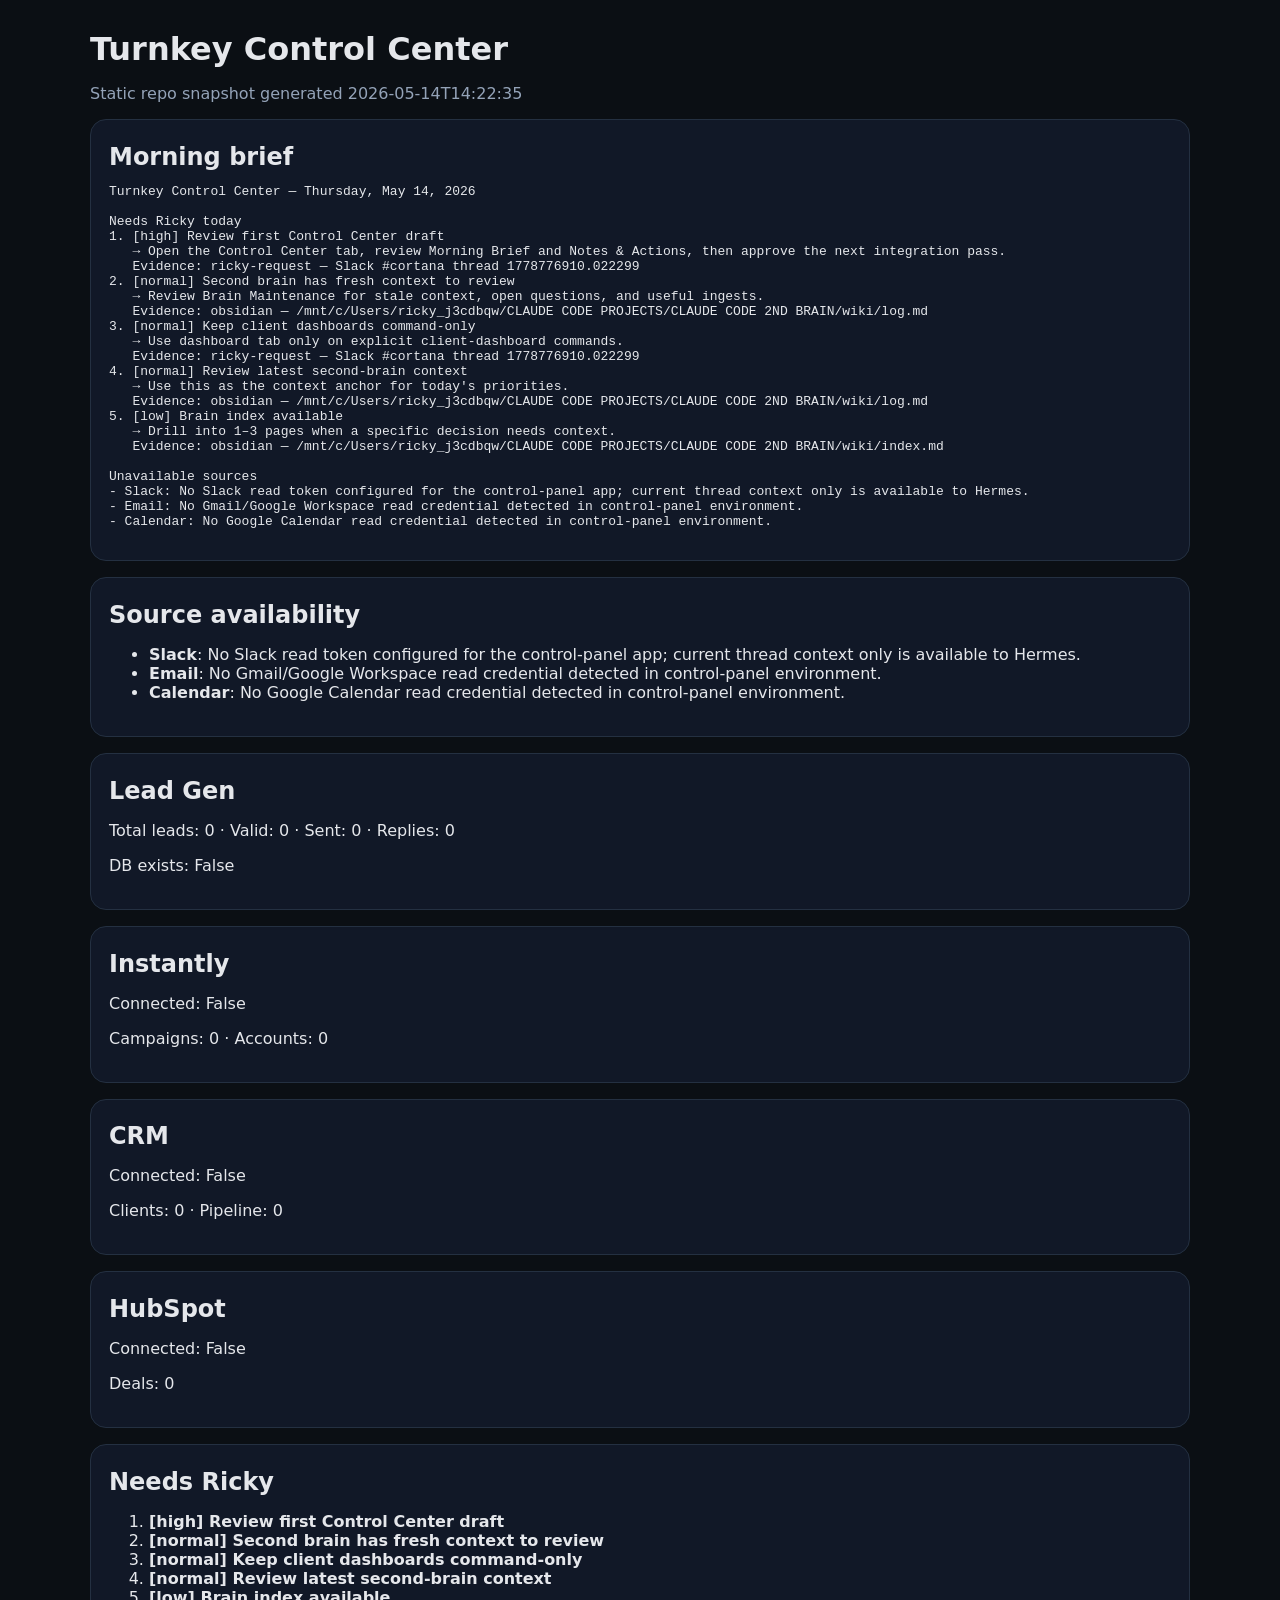
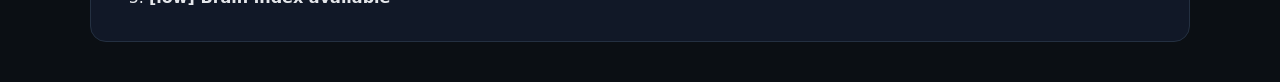
==== docs/index.html @ 536661b0 "Add Control Center repo snapshot" ====
<!doctype html><html lang="en"><head><meta charset="utf-8"><meta name="viewport" content="width=device-width,initial-scale=1">
<title>Turnkey Control Center</title>
<style>body{font-family:Inter,system-ui,sans-serif;max-width:1100px;margin:0 auto;padding:24px;background:#0b0f14;color:#e5e7eb} h1,h2{margin:.2em 0} .muted{color:#94a3b8} .card{background:#111827;border:1px solid #243041;border-radius:16px;padding:18px;margin:16px 0} table{width:100%;border-collapse:collapse} th,td{border-bottom:1px solid #243041;padding:8px;text-align:left;vertical-align:top} .pill{display:inline-block;padding:2px 8px;border-radius:999px;background:#1f2937;margin-right:6px} a{color:#93c5fd} pre{white-space:pre-wrap;word-wrap:break-word}</style></head><body>
<h1>Turnkey Control Center</h1>
<p class="muted">Static repo snapshot generated 2026-05-14T14:22:35</p>
<div class="card"><h2>Morning brief</h2><pre>Turnkey Control Center — Thursday, May 14, 2026

Needs Ricky today
1. [high] Review first Control Center draft
   → Open the Control Center tab, review Morning Brief and Notes &amp; Actions, then approve the next integration pass.
   Evidence: ricky-request — Slack #cortana thread 1778776910.022299
2. [normal] Second brain has fresh context to review
   → Review Brain Maintenance for stale context, open questions, and useful ingests.
   Evidence: obsidian — /mnt/c/Users/ricky_j3cdbqw/CLAUDE CODE PROJECTS/CLAUDE CODE 2ND BRAIN/wiki/log.md
3. [normal] Keep client dashboards command-only
   → Use dashboard tab only on explicit client-dashboard commands.
   Evidence: ricky-request — Slack #cortana thread 1778776910.022299
4. [normal] Review latest second-brain context
   → Use this as the context anchor for today&#x27;s priorities.
   Evidence: obsidian — /mnt/c/Users/ricky_j3cdbqw/CLAUDE CODE PROJECTS/CLAUDE CODE 2ND BRAIN/wiki/log.md
5. [low] Brain index available
   → Drill into 1–3 pages when a specific decision needs context.
   Evidence: obsidian — /mnt/c/Users/ricky_j3cdbqw/CLAUDE CODE PROJECTS/CLAUDE CODE 2ND BRAIN/wiki/index.md

Unavailable sources
- Slack: No Slack read token configured for the control-panel app; current thread context only is available to Hermes.
- Email: No Gmail/Google Workspace read credential detected in control-panel environment.
- Calendar: No Google Calendar read credential detected in control-panel environment.</pre></div>
<div class="card"><h2>Source availability</h2><ul>
<li><strong>Slack</strong>: No Slack read token configured for the control-panel app; current thread context only is available to Hermes.</li>
<li><strong>Email</strong>: No Gmail/Google Workspace read credential detected in control-panel environment.</li>
<li><strong>Calendar</strong>: No Google Calendar read credential detected in control-panel environment.</li>
</ul></div>
<div class="card"><h2>Lead Gen</h2>
<p>Total leads: 0 · Valid: 0 · Sent: 0 · Replies: 0</p>
<p>DB exists: False</p></div>
<div class="card"><h2>Instantly</h2>
<p>Connected: False</p>
<p>Campaigns: 0 · Accounts: 0</p></div>
<div class="card"><h2>CRM</h2>
<p>Connected: False</p>
<p>Clients: 0 · Pipeline: 0</p></div>
<div class="card"><h2>HubSpot</h2>
<p>Connected: False</p>
<p>Deals: 0</p></div>
<div class="card"><h2>Needs Ricky</h2><ol>
<li><strong>[high] Review first Control Center draft</strong><br><span class="muted"></span></li>
<li><strong>[normal] Second brain has fresh context to review</strong><br><span class="muted"></span></li>
<li><strong>[normal] Keep client dashboards command-only</strong><br><span class="muted"></span></li>
<li><strong>[normal] Review latest second-brain context</strong><br><span class="muted"></span></li>
<li><strong>[low] Brain index available</strong><br><span class="muted"></span></li>
</ol></div>
</body></html>
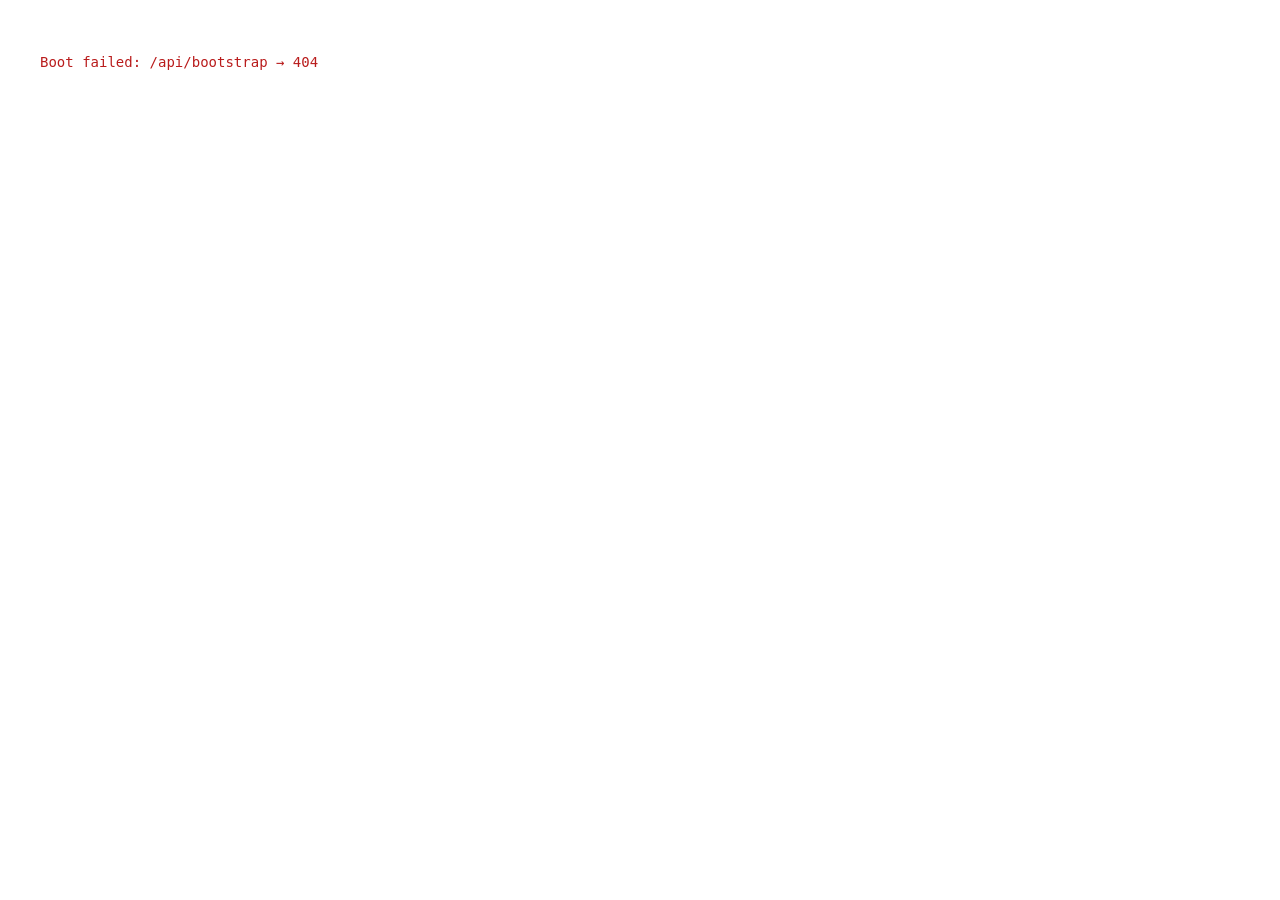
==== commit 68c853e6: "chore: deploy control panel to GitHub Pages - Fix static asset paths for GitHub Pages compatibility " ====
--- a/docs/index.html
+++ b/docs/index.html
@@ -1,53 +1,787 @@
-<!doctype html><html lang="en"><head><meta charset="utf-8"><meta name="viewport" content="width=device-width,initial-scale=1">
-<title>Turnkey Control Center</title>
-<style>body{font-family:Inter,system-ui,sans-serif;max-width:1100px;margin:0 auto;padding:24px;background:#0b0f14;color:#e5e7eb} h1,h2{margin:.2em 0} .muted{color:#94a3b8} .card{background:#111827;border:1px solid #243041;border-radius:16px;padding:18px;margin:16px 0} table{width:100%;border-collapse:collapse} th,td{border-bottom:1px solid #243041;padding:8px;text-align:left;vertical-align:top} .pill{display:inline-block;padding:2px 8px;border-radius:999px;background:#1f2937;margin-right:6px} a{color:#93c5fd} pre{white-space:pre-wrap;word-wrap:break-word}</style></head><body>
-<h1>Turnkey Control Center</h1>
-<p class="muted">Static repo snapshot generated 2026-05-14T14:22:35</p>
-<div class="card"><h2>Morning brief</h2><pre>Turnkey Control Center — Thursday, May 14, 2026
-
-Needs Ricky today
-1. [high] Review first Control Center draft
-   → Open the Control Center tab, review Morning Brief and Notes &amp; Actions, then approve the next integration pass.
-   Evidence: ricky-request — Slack #cortana thread 1778776910.022299
-2. [normal] Second brain has fresh context to review
-   → Review Brain Maintenance for stale context, open questions, and useful ingests.
-   Evidence: obsidian — /mnt/c/Users/ricky_j3cdbqw/CLAUDE CODE PROJECTS/CLAUDE CODE 2ND BRAIN/wiki/log.md
-3. [normal] Keep client dashboards command-only
-   → Use dashboard tab only on explicit client-dashboard commands.
-   Evidence: ricky-request — Slack #cortana thread 1778776910.022299
-4. [normal] Review latest second-brain context
-   → Use this as the context anchor for today&#x27;s priorities.
-   Evidence: obsidian — /mnt/c/Users/ricky_j3cdbqw/CLAUDE CODE PROJECTS/CLAUDE CODE 2ND BRAIN/wiki/log.md
-5. [low] Brain index available
-   → Drill into 1–3 pages when a specific decision needs context.
-   Evidence: obsidian — /mnt/c/Users/ricky_j3cdbqw/CLAUDE CODE PROJECTS/CLAUDE CODE 2ND BRAIN/wiki/index.md
-
-Unavailable sources
-- Slack: No Slack read token configured for the control-panel app; current thread context only is available to Hermes.
-- Email: No Gmail/Google Workspace read credential detected in control-panel environment.
-- Calendar: No Google Calendar read credential detected in control-panel environment.</pre></div>
-<div class="card"><h2>Source availability</h2><ul>
-<li><strong>Slack</strong>: No Slack read token configured for the control-panel app; current thread context only is available to Hermes.</li>
-<li><strong>Email</strong>: No Gmail/Google Workspace read credential detected in control-panel environment.</li>
-<li><strong>Calendar</strong>: No Google Calendar read credential detected in control-panel environment.</li>
-</ul></div>
-<div class="card"><h2>Lead Gen</h2>
-<p>Total leads: 0 · Valid: 0 · Sent: 0 · Replies: 0</p>
-<p>DB exists: False</p></div>
-<div class="card"><h2>Instantly</h2>
-<p>Connected: False</p>
-<p>Campaigns: 0 · Accounts: 0</p></div>
-<div class="card"><h2>CRM</h2>
-<p>Connected: False</p>
-<p>Clients: 0 · Pipeline: 0</p></div>
-<div class="card"><h2>HubSpot</h2>
-<p>Connected: False</p>
-<p>Deals: 0</p></div>
-<div class="card"><h2>Needs Ricky</h2><ol>
-<li><strong>[high] Review first Control Center draft</strong><br><span class="muted"></span></li>
-<li><strong>[normal] Second brain has fresh context to review</strong><br><span class="muted"></span></li>
-<li><strong>[normal] Keep client dashboards command-only</strong><br><span class="muted"></span></li>
-<li><strong>[normal] Review latest second-brain context</strong><br><span class="muted"></span></li>
-<li><strong>[low] Brain index available</strong><br><span class="muted"></span></li>
-</ol></div>
-</body></html>+<!doctype html>
+<html lang="en">
+<head>
+  <meta charset="utf-8" />
+  <meta name="viewport" content="width=device-width,initial-scale=1" />
+  <title>Turnkey Master Dashboard</title>
+  <link rel="stylesheet" href="./style.css?v=20260426" />
+</head>
+<body>
+  <header class="topbar">
+    <div class="brand">
+      <span class="dot"></span>
+      <span class="name">Turnkey Master Dashboard</span>
+    </div>
+    <div class="meta">
+      <span id="ws-status" class="status ok">connected</span>
+      <span class="muted" id="now"></span>
+    </div>
+  </header>
+
+  <nav class="tabs">
+    <button class="tab active" data-tab="overview">Overview</button>
+    <button class="tab" data-tab="control-center">Control Center</button>
+    <button class="tab" data-tab="claude-code">Claude Code</button>
+    <button class="tab" data-tab="lead-gen">Lead Gen</button>
+    <button class="tab" data-tab="instantly">Instantly</button>
+    <button class="tab" data-tab="crm">CRM</button>
+    <button class="tab" data-tab="hubspot">HubSpot</button>
+    <button class="tab" data-tab="coach">Coach</button>
+    <button class="tab" data-tab="scheduled-jobs">Scheduled Jobs</button>
+    <button class="tab" data-tab="clients">Client Dashboards</button>
+    <button class="tab" data-tab="skills">Skills</button>
+  </nav>
+
+  <main>
+    <!-- ── OVERVIEW TAB ─────────────────────────────────────── -->
+    <section class="tab-panel active" data-panel="overview">
+      <div class="tiles" id="spend-tiles">
+        <div class="tile placeholder">Loading spend…</div>
+      </div>
+
+      <div class="grid-2">
+        <div class="card">
+          <div class="card-head">
+            <h2>Spend — last 30 days</h2>
+            <span class="muted">by provider, stacked</span>
+          </div>
+          <div class="chart-wrap"><canvas id="chart-spend"></canvas></div>
+        </div>
+        <div class="card">
+          <div class="card-head">
+            <h2>Activity — last 24 hours</h2>
+            <span class="muted">calls per hour, by skill</span>
+          </div>
+          <div class="chart-wrap"><canvas id="chart-activity"></canvas></div>
+        </div>
+      </div>
+
+      <div class="grid-2">
+        <div class="card">
+          <div class="card-head"><h2>Spend by skill (MTD)</h2></div>
+          <div class="chart-wrap small"><canvas id="chart-skill"></canvas></div>
+        </div>
+        <div class="card">
+          <div class="card-head"><h2>Spend by model (MTD)</h2></div>
+          <div class="chart-wrap small"><canvas id="chart-model"></canvas></div>
+        </div>
+      </div>
+
+      <div class="card">
+        <div class="card-head">
+          <h2>Live activity</h2>
+          <span class="muted" id="calls-count">0</span>
+        </div>
+        <table class="table" id="calls-table">
+          <thead><tr><th>Time</th><th>Provider</th><th>Model</th><th>Skill</th><th>In</th><th>Out</th><th>$</th><th>ms</th></tr></thead>
+          <tbody><tr><td colspan="8" class="muted center">No calls yet.</td></tr></tbody>
+        </table>
+      </div>
+    </section>
+
+    <!-- ── CONTROL CENTER TAB ───────────────────────────────── -->
+    <section class="tab-panel" data-panel="control-center">
+      <div class="cc-hero">
+        <div>
+          <div class="eyebrow">Executive assistant layer</div>
+          <h1>Morning Brief &amp; Command Center</h1>
+          <p>Clean day/week view: priorities, notes, actions, brain maintenance, and source availability.</p>
+        </div>
+        <div class="cc-hero-actions">
+          <button id="cc-refresh">Refresh first draft</button>
+          <span class="muted" id="cc-generated">—</span>
+        </div>
+      </div>
+
+      <div class="grid-2 cc-grid-main">
+        <div class="card cc-card-primary">
+          <div class="card-head"><h2>Morning Brief</h2><span class="muted">first draft</span></div>
+          <div id="cc-brief" class="cc-brief">Loading Control Center…</div>
+        </div>
+        <div class="card">
+          <div class="card-head"><h2>Notes &amp; Actions</h2><span class="muted" id="cc-notes-count"></span></div>
+          <div class="cc-note-form">
+            <input id="cc-note-title" type="text" placeholder="Optional title" />
+            <textarea id="cc-note-body" rows="4" placeholder="Capture an executive note, action, decision, or open loop…"></textarea>
+            <div class="flex-gap">
+              <select id="cc-note-type"><option value="note">Note</option><option value="action">Action</option><option value="decision">Decision</option></select>
+              <button id="cc-note-save">Save note</button>
+              <span class="muted" id="cc-note-status"></span>
+            </div>
+          </div>
+          <div id="cc-notes-list" class="cc-list"><div class="muted center">Loading notes…</div></div>
+        </div>
+      </div>
+
+      <div class="grid-3">
+        <div class="card"><div class="card-head"><h2>Needs Ricky</h2></div><div id="cc-needs" class="cc-list"></div></div>
+        <div class="card"><div class="card-head"><h2>Today</h2></div><div id="cc-today" class="cc-list"></div></div>
+        <div class="card"><div class="card-head"><h2>This Week</h2></div><div id="cc-week" class="cc-list"></div></div>
+      </div>
+
+      <div class="grid-2">
+        <div class="card"><div class="card-head"><h2>Action Radar</h2></div><div id="cc-radar" class="cc-list"></div></div>
+        <div class="card"><div class="card-head"><h2>Brain / Source Health</h2></div><div id="cc-brain" class="cc-list"></div><div id="cc-unavailable" class="cc-unavailable"></div></div>
+      </div>
+    </section>
+
+
+    <!-- ── CLAUDE CODE TAB ─────────────────────────────────── -->
+    <section class="tab-panel" data-panel="claude-code">
+      <div class="tiles" id="cc-tiles">
+        <div class="tile placeholder">Loading Claude Code usage…</div>
+      </div>
+
+      <div class="grid-2">
+        <div class="card">
+          <div class="card-head"><h2>Plan $ used — last 30 days</h2><span class="muted">your share of the $200/mo plan, by model</span></div>
+          <div class="chart-wrap"><canvas id="cc-chart-spend"></canvas></div>
+        </div>
+        <div class="card">
+          <div class="card-head"><h2>Tokens flowing — last 30 days</h2><span class="muted">input + cache + output</span></div>
+          <div class="chart-wrap"><canvas id="cc-chart-tokens"></canvas></div>
+        </div>
+      </div>
+
+      <div class="grid-2">
+        <div class="card">
+          <div class="card-head"><h2>Top projects — plan $ (30d)</h2><span class="muted">share of the $200 plan</span></div>
+          <div class="chart-wrap small"><canvas id="cc-chart-project"></canvas></div>
+        </div>
+        <div class="card">
+          <div class="card-head"><h2>Model mix — plan $ (30d)</h2><span class="muted">which models are eating your plan</span></div>
+          <div class="chart-wrap small"><canvas id="cc-chart-model"></canvas></div>
+        </div>
+      </div>
+
+      <div class="card">
+        <div class="card-head">
+          <h2>Heaviest sessions (MTD)</h2>
+          <div class="flex-gap">
+            <span class="muted" id="cc-scan-status"></span>
+            <button id="cc-rescan">Rescan now</button>
+          </div>
+        </div>
+        <table class="table" id="cc-sessions-table">
+          <thead><tr><th>Session</th><th>Project</th><th>Turns</th><th>Plan $</th><th>API $ (would-be)</th><th>Started</th><th>Last turn</th></tr></thead>
+          <tbody><tr><td colspan="6" class="muted center">Loading…</td></tr></tbody>
+        </table>
+      </div>
+    </section>
+
+    <!-- ── SKILLS TAB ──────────────────────────────────────── -->
+    <section class="tab-panel" data-panel="skills">
+      <div class="card">
+        <div class="card-head">
+          <h2>Skills</h2>
+          <span class="muted" id="skills-count"></span>
+        </div>
+        <div class="filter-row">
+          <button class="pill active" data-filter="all">All</button>
+          <button class="pill" data-filter="maintenance">Maintenance</button>
+          <button class="pill" data-filter="tkcfo-content">TKCFO content</button>
+          <button class="pill" data-filter="faithful-content">FAITHFUL content</button>
+          <button class="pill" data-filter="lead-gen">Lead gen</button>
+          <button class="pill" data-filter="research">Research</button>
+          <button class="pill" data-filter="bill-pay">Bill pay</button>
+          <button class="pill" data-filter="productivity">Productivity</button>
+          <button class="pill" data-filter="creative">Creative</button>
+          <button class="pill" data-filter="client-delivery">Client delivery</button>
+          <button class="pill" data-filter="meta">Meta</button>
+        </div>
+        <div class="skills-grid" id="skills-grid">
+          <div class="muted center">Loading…</div>
+        </div>
+      </div>
+    </section>
+
+    <!-- ── LEAD GEN TAB ────────────────────────────────────── -->
+    <section class="tab-panel" data-panel="lead-gen">
+      <div class="tiles" id="lg-tiles">
+        <div class="tile placeholder">Loading lead-gen master…</div>
+      </div>
+
+      <div class="card">
+        <div class="card-head">
+          <h2>Aggregate by source</h2>
+          <div class="flex-gap">
+            <div class="pill-group" id="lg-period-tabs">
+              <button class="pill" data-period="7">Weekly</button>
+              <button class="pill active" data-period="30">Monthly</button>
+              <button class="pill" data-period="365">Annual</button>
+            </div>
+            <span class="muted" id="lg-period-meta"></span>
+          </div>
+        </div>
+        <table class="table" id="lg-agg-table">
+          <thead><tr>
+            <th>Source</th>
+            <th class="num">Scraped</th>
+            <th class="num">Valid</th>
+            <th class="num">Invalid</th>
+            <th class="num">Catch-all</th>
+            <th class="num">Role</th>
+            <th class="num">Unverified</th>
+            <th class="num">Pushed</th>
+            <th class="num">Sent</th>
+            <th class="num">Replied</th>
+            <th class="num">Bounced</th>
+            <th class="num">Valid %</th>
+          </tr></thead>
+          <tbody><tr><td colspan="12" class="muted center">Loading…</td></tr></tbody>
+          <tfoot><tr class="lg-agg-total"><td colspan="12" class="muted center">—</td></tr></tfoot>
+        </table>
+        <div class="chart-wrap" style="margin-top:14px"><canvas id="lg-chart-aggregate"></canvas></div>
+      </div>
+
+      <div class="grid-2">
+        <div class="card">
+          <div class="card-head">
+            <h2>Leads scraped — last 14 days</h2>
+            <span class="muted">stacked by source</span>
+          </div>
+          <div class="chart-wrap"><canvas id="lg-chart-daily"></canvas></div>
+        </div>
+        <div class="card">
+          <div class="card-head">
+            <h2>Today's scrape budget</h2>
+            <span class="muted" id="lg-budget-meta">—</span>
+          </div>
+          <table class="table" id="lg-budget-table">
+            <thead><tr><th>Source</th><th>Used</th><th>Cap</th><th>% of cap</th><th>Benched until</th></tr></thead>
+            <tbody><tr><td colspan="5" class="muted center">Loading…</td></tr></tbody>
+          </table>
+        </div>
+      </div>
+
+      <div class="grid-2">
+        <div class="card">
+          <div class="card-head"><h2>Lead status funnel</h2><span class="muted">whole pipeline</span></div>
+          <div class="chart-wrap small"><canvas id="lg-chart-status"></canvas></div>
+        </div>
+        <div class="card">
+          <div class="card-head"><h2>Leads by source</h2><span class="muted">all-time</span></div>
+          <div class="chart-wrap small"><canvas id="lg-chart-source"></canvas></div>
+        </div>
+      </div>
+
+      <div class="card">
+        <div class="card-head">
+          <h2>Recent pipeline runs</h2>
+          <span class="muted" id="lg-runs-count"></span>
+        </div>
+        <table class="table" id="lg-runs-table">
+          <thead><tr><th>Pipeline</th><th>Started</th><th>Finished / Heartbeat</th><th>Scraped</th><th>Verified</th><th>Pushed</th><th>Errors</th><th>Notes</th></tr></thead>
+          <tbody><tr><td colspan="8" class="muted center">Loading…</td></tr></tbody>
+        </table>
+      </div>
+
+      <div class="card">
+        <div class="card-head">
+          <h2>Recent state transitions</h2>
+          <span class="muted">most recent 20 lead state changes</span>
+        </div>
+        <table class="table" id="lg-transitions-table">
+          <thead><tr><th>Time</th><th>Lead</th><th>From</th><th>To</th><th>Reason</th></tr></thead>
+          <tbody><tr><td colspan="5" class="muted center">Loading…</td></tr></tbody>
+        </table>
+      </div>
+    </section>
+
+    <!-- ── SCHEDULED JOBS TAB ──────────────────────────────── -->
+    <section class="tab-panel" data-panel="scheduled-jobs">
+      <div class="tiles" id="sj-tiles">
+        <div class="tile placeholder">Loading schedule…</div>
+      </div>
+
+      <div class="card">
+        <div class="card-head">
+          <h2>7-day run timeline</h2>
+          <div class="flex-gap">
+            <span class="muted" id="sj-count"></span>
+            <span class="muted" id="sj-legend">
+              <span class="sj-swatch" style="background:var(--chart-a)"></span>Task Scheduler
+              <span class="sj-swatch sj-running" style="margin-left:10px"></span>Running now
+              <span class="sj-swatch sj-past" style="margin-left:10px"></span>Already fired
+            </span>
+            <button id="sj-refresh">Refresh</button>
+          </div>
+        </div>
+        <div id="sj-timeline" class="sj-timeline"></div>
+      </div>
+
+      <div class="card">
+        <div class="card-head">
+          <h2>All scheduled items</h2>
+          <div class="flex-gap">
+            <input id="sj-filter" type="text" value="Turnkey" placeholder="filter substring"
+              style="padding:6px 10px;font:inherit;border:1px solid #d1d5db;border-radius:6px;" />
+            <button id="sj-refresh-list">Refresh list</button>
+          </div>
+        </div>
+        <table class="table" id="sj-table">
+          <thead><tr>
+            <th>Task</th><th>State</th><th>Status</th><th>Last Run</th><th>Last Result</th>
+            <th>Next Run</th><th>Schedule</th><th>Command</th>
+          </tr></thead>
+          <tbody><tr><td colspan="8" class="muted center">Loading…</td></tr></tbody>
+        </table>
+      </div>
+    </section>
+
+    <!-- ── COACH TAB ───────────────────────────────────────── -->
+    <section class="tab-panel" data-panel="coach">
+      <div class="coach-subtabs">
+        <button class="coach-subtab active" data-coach-sub="plan">Plan Dashboard</button>
+        <button class="coach-subtab" data-coach-sub="journal">Journal &amp; Reviews</button>
+      </div>
+
+      <!-- ── PLAN SUB-TAB (ported from turnkey-coach/dashboard.html) ── -->
+      <div class="coach-sub-pane active" data-coach-pane="plan">
+        <div class="coach-plan-root">
+        <div class="cp-wrap">
+
+        <header class="cp-header">
+          <div class="cp-header-top">
+            <div>
+              <h1 class="cp-h1">Turnkey <span class="cp-accent">Coach</span> — Plan Dashboard</h1>
+              <div class="cp-tag" id="cp-header-sub">Pre-Launch Runway · Day 1 of 22</div>
+            </div>
+            <div class="cp-tag" id="cp-today-date">—</div>
+          </div>
+          <div class="cp-runway-progress">
+            <div class="cp-track"><div class="cp-fill" id="cp-runway-fill" style="width:0%"></div></div>
+            <div class="cp-labels">
+              <span id="cp-runway-start-label">Apr 23 · Runway begins</span>
+              <span id="cp-runway-mid-label">—</span>
+              <span id="cp-runway-end-label">May 15 · Launch</span>
+            </div>
+          </div>
+        </header>
+
+        <div class="cp-tab-bar">
+          <div class="cp-tab active" data-cp-tab="daily">Daily</div>
+          <div class="cp-tab" data-cp-tab="weekly">Weekly</div>
+          <div class="cp-tab" data-cp-tab="goals">12-Month Goal</div>
+          <div class="cp-tab" data-cp-tab="scenarios">Scenarios</div>
+        </div>
+
+        <section class="cp-tab-pane" id="cp-tab-daily">
+          <div class="cp-grid cp-cols-2">
+            <div class="cp-card">
+              <h2>Today's N-Star</h2>
+              <div class="cp-big"><span id="cp-nstar-headline">—</span></div>
+              <div class="cp-note" id="cp-nstar-sub">—</div>
+              <div class="cp-row" style="margin-top:14px"><span class="cp-k">Phase</span><span class="cp-v" id="cp-nstar-phase">—</span></div>
+              <div class="cp-row"><span class="cp-k">Day of plan</span><span class="cp-v" id="cp-nstar-day">—</span></div>
+              <div class="cp-row"><span class="cp-k">Days to next checkpoint</span><span class="cp-v" id="cp-nstar-to-next">—</span></div>
+              <div class="cp-row"><span class="cp-k">Next checkpoint target</span><span class="cp-v" id="cp-nstar-next-target">—</span></div>
+            </div>
+            <div class="cp-card">
+              <h2>Today's Activity Targets</h2>
+              <div id="cp-activity-body">—</div>
+            </div>
+          </div>
+
+          <div class="cp-grid cp-cols-2" style="margin-top:16px">
+            <div class="cp-card">
+              <h2>Top 3 Today</h2>
+              <ol class="cp-top3" id="cp-top3-list"></ol>
+              <div class="cp-note">Prioritized by due-date proximity. Full week list in the Weekly tab.</div>
+            </div>
+            <div class="cp-card">
+              <h2>Decision Rules Quick-Ref</h2>
+              <div class="cp-row"><span class="cp-k">M3 SDR gate (Aug 14)</span><span class="cp-v">If pace on track → hire by M4</span></div>
+              <div class="cp-row"><span class="cp-k">Runway failure (May 13)</span><span class="cp-v">Any gate red → coach proposes 1-wk delay</span></div>
+              <div class="cp-row"><span class="cp-k">Track A — leading</span><span class="cp-v">2 wk warn → tactical action only</span></div>
+              <div class="cp-row"><span class="cp-k">Track B — lagging</span><span class="cp-v">3 wk &lt;85% → curve recalibration</span></div>
+              <div class="cp-row"><span class="cp-k">Tripwire</span><span class="cp-v">&lt;Conservative floor 3 wks → forced</span></div>
+              <div class="cp-row"><span class="cp-k">Compliance</span><span class="cp-v">≥85% daily log · 2 misses → #assistantbot</span></div>
+            </div>
+          </div>
+
+          <div class="cp-grid cp-cols-2" style="margin-top:16px">
+            <div class="cp-card">
+              <h2>Today's To-Dos</h2>
+              <ul class="cp-todo" id="cp-daily-todos"></ul>
+              <div class="cp-note">Check-offs persist locally. All state changes — recalibrations, approvals, EOD log — happen in Slack <code>#turnkey-coach</code>. This view is read-only visual.</div>
+            </div>
+            <div class="cp-card">
+              <h2>Launch Gate Status</h2>
+              <div class="cp-gate-list" id="cp-gates"></div>
+              <div class="cp-note">Click a gate to cycle status: gray → green → amber → red. All must be green on May 13 to launch May 15.</div>
+            </div>
+          </div>
+        </section>
+
+        <section class="cp-tab-pane cp-hidden" id="cp-tab-weekly">
+          <div class="cp-grid cp-cols-2">
+            <div class="cp-card">
+              <h2>This Week</h2>
+              <div class="cp-big" id="cp-week-label">—</div>
+              <div class="cp-note" id="cp-week-sub">—</div>
+              <div class="cp-row" style="margin-top:14px"><span class="cp-k">Focus</span><span class="cp-v" id="cp-week-focus">—</span></div>
+              <div class="cp-row"><span class="cp-k">Gate check at week end</span><span class="cp-v" id="cp-week-gate">—</span></div>
+              <div class="cp-row"><span class="cp-k">Days remaining</span><span class="cp-v" id="cp-week-days-left">—</span></div>
+            </div>
+            <div class="cp-card">
+              <h2>Weekly Targets (once live)</h2>
+              <div id="cp-week-targets">—</div>
+            </div>
+          </div>
+
+          <div class="cp-card" style="margin-top:16px">
+            <h2>This Week's Milestones</h2>
+            <ul class="cp-todo" id="cp-week-todos"></ul>
+          </div>
+
+          <div class="cp-card" style="margin-top:16px">
+            <h2>Runway Plan — All 3 Weeks</h2>
+            <table class="cp-table">
+              <thead><tr><th>Week</th><th>Dates</th><th>Primary focus</th><th>Gate check</th></tr></thead>
+              <tbody>
+                <tr><td>W1</td><td>Apr 23 – Apr 29</td><td>Infra: domains, inboxes, DNS, CloudTalk sync, lead_source col</td><td>Warm-up running · CloudTalk dial-test · lead_source live</td></tr>
+                <tr><td>W2</td><td>Apr 30 – May 6</td><td>List QA, script A/B, case studies, CloudTalk end-to-end test</td><td>Reputation &gt;70 avg · CloudTalk logging live</td></tr>
+                <tr><td>W3</td><td>May 7 – May 14</td><td>Final vet, soft-send (May 11), tool implementation, MOUs</td><td>Reputation &gt;85 · bounce &lt;5% · all 7 launch gates green</td></tr>
+              </tbody>
+            </table>
+          </div>
+
+          <div class="cp-card" style="margin-top:16px">
+            <h2>Sacred Partner MOU Tracker</h2>
+            <div class="cp-counter-row">
+              <button class="cp-counter-btn" id="cp-partner-minus">−</button>
+              <div class="cp-big" style="margin: 0 6px"><span id="cp-partner-count">0</span><span class="cp-unit">active MOUs</span></div>
+              <button class="cp-counter-btn" id="cp-partner-plus">+</button>
+            </div>
+            <div class="cp-bar" style="margin-top:14px"><span id="cp-partner-bar-m4" style="width:0%"></span></div>
+            <div class="cp-note" id="cp-partner-m4-note">0/2 toward M4 target (Sep 14, 2026)</div>
+            <div class="cp-bar" style="margin-top:10px"><span id="cp-partner-bar-m12" style="width:0%; background: var(--cp-web)"></span></div>
+            <div class="cp-note" id="cp-partner-m12-note">0/4 toward M12 target (May 14, 2027)</div>
+            <div class="cp-note">Expected impact: 2–3 CFO closes/yr at ~60% close rate (warm referrals). Coach flags if &lt;2 by M4.</div>
+          </div>
+        </section>
+
+        <section class="cp-tab-pane cp-hidden" id="cp-tab-goals">
+          <div class="cp-grid cp-cols-3">
+            <div class="cp-card">
+              <h2>12-Month Target</h2>
+              <div class="cp-big">$39,950<span class="cp-unit">/mo by May 14, 2027</span></div>
+              <div class="cp-note">~$12.5k CFO MRR + ~$27.5k Web + maintenance</div>
+            </div>
+            <div class="cp-card">
+              <h2>Net Profit Target</h2>
+              <div class="cp-big">$20,000<span class="cp-unit">/mo</span></div>
+              <div class="cp-note">Supports $5k/mo housing &lt; 25% of take-home</div>
+            </div>
+            <div class="cp-card">
+              <h2>Today's Baseline</h2>
+              <div class="cp-big">$4,000<span class="cp-unit">/mo MRR</span></div>
+              <div class="cp-note">8 CFO clients · ~$500 avg · no active maint book yet</div>
+            </div>
+          </div>
+
+          <div class="cp-card" style="margin-top:16px">
+            <h2>Revenue Trajectory · Start → M12</h2>
+            <div class="cp-chart-wrap">
+              <svg id="cp-chart" viewBox="0 0 720 240" preserveAspectRatio="none" style="width:100%; height:260px"></svg>
+            </div>
+            <div class="cp-chart-legend">
+              <span><span class="cp-sw" style="background: var(--cp-accent)"></span>Plan curve (v3)</span>
+              <span><span class="cp-sw" style="background: var(--cp-warn)"></span>"You are here"</span>
+              <span><span class="cp-sw" style="background: var(--cp-web)"></span>Milestones</span>
+            </div>
+            <div class="cp-note">v3 curve: flattened M6–M9 ($18k → $23.5k) to keep the M9→M12 push realistic. Gap M9→M12 = +$16,750 across 3 months, sourced via the 4-lever stress test below.</div>
+          </div>
+
+          <div class="cp-card" style="margin-top:16px">
+            <h2>Phase Timeline</h2>
+            <div class="cp-phases" id="cp-phases"></div>
+            <div class="cp-note">5 phases over 12 months · current phase highlighted based on today's date.</div>
+          </div>
+
+          <div class="cp-card" style="margin-top:16px">
+            <h2>Milestone Curve (v3)</h2>
+            <div class="cp-milestones" id="cp-milestones-cards"></div>
+          </div>
+
+          <div class="cp-card" style="margin-top:16px">
+            <h2>M9 → M12 Monthly Sub-Plan (stress-tested)</h2>
+            <table class="cp-table">
+              <thead><tr><th>Month</th><th class="cp-num">Target</th><th class="cp-num">CFO MRR</th><th class="cp-num">Web builds</th><th class="cp-num">Maint</th><th>Requires</th></tr></thead>
+              <tbody>
+                <tr><td>M9 · Feb 14</td><td class="cp-num">$23,200</td><td class="cp-num">$10,000</td><td class="cp-num">8 × $1,500</td><td class="cp-num">10 × $120</td><td>Baseline</td></tr>
+                <tr><td>M10 · Mar 14</td><td class="cp-num">$27,500</td><td class="cp-num">$10,800</td><td class="cp-num">9 × $1,650</td><td class="cp-num">14 × $130</td><td>SDR productive</td></tr>
+                <tr><td>M11 · Apr 14</td><td class="cp-num">$32,220</td><td class="cp-num">$11,700</td><td class="cp-num">10 × $1,800</td><td class="cp-num">18 × $140</td><td>Maint attach ≥25%</td></tr>
+                <tr><td>M12 · May 14</td><td class="cp-num">$39,950</td><td class="cp-num">$12,500</td><td class="cp-num">12 × $2,000</td><td class="cp-num">23 × $150</td><td>All 4 levers firing</td></tr>
+              </tbody>
+            </table>
+          </div>
+
+          <div class="cp-card" style="margin-top:16px">
+            <h2>Inbound-Assist Sub-Plan (§8.b)</h2>
+            <table class="cp-table">
+              <thead><tr><th>Source</th><th>By M6</th><th>By M12</th><th class="cp-num">Expected closes/yr</th></tr></thead>
+              <tbody>
+                <tr><td>Sacred Partner MOUs</td><td>2 active partners</td><td>4 active partners</td><td class="cp-num">2–3 CFO</td></tr>
+                <tr><td>TKCFO content engine</td><td>12 pieces</td><td>36 pieces</td><td class="cp-num">~2 CFO</td></tr>
+                <tr><td>Client referral ask (M2 + M6)</td><td>~8 asks</td><td>~18 asks</td><td class="cp-num">1–2 CFO</td></tr>
+                <tr><td>Web portfolio inbound</td><td>Portfolio live M1</td><td>8+ case studies</td><td class="cp-num">1–3 web</td></tr>
+              </tbody>
+            </table>
+          </div>
+        </section>
+
+        <section class="cp-tab-pane cp-hidden" id="cp-tab-scenarios">
+          <div class="cp-card">
+            <h2>Conversion Scenario Explorer</h2>
+            <div class="cp-scenario-tabs">
+              <button data-cp-s="cons">Conservative</button>
+              <button data-cp-s="mod" class="active">Moderate (plan base)</button>
+              <button data-cp-s="str">Stretch</button>
+            </div>
+            <div class="cp-grid cp-cols-3">
+              <div>
+                <div class="cp-tag">CFO gross closes / yr</div>
+                <div class="cp-big" id="cp-sc-cfo">—</div>
+              </div>
+              <div>
+                <div class="cp-tag">Web gross closes / yr</div>
+                <div class="cp-big" id="cp-sc-web">—</div>
+              </div>
+              <div>
+                <div class="cp-tag">Projected M12 MRR</div>
+                <div class="cp-big" id="cp-sc-m12">—</div>
+              </div>
+            </div>
+            <div class="cp-verdict" id="cp-sc-verdict">—</div>
+            <table class="cp-table" style="margin-top:16px">
+              <thead><tr><th>Funnel stage</th><th class="cp-num">CFO</th><th class="cp-num">Web</th><th class="cp-num">Call</th></tr></thead>
+              <tbody id="cp-sc-funnel"></tbody>
+            </table>
+            <div class="cp-note">Plan base = Moderate. Tripwire fires if any stage sustains &lt; Conservative for 3 weeks (§7).</div>
+          </div>
+
+          <div class="cp-card" style="margin-top:16px">
+            <h2>M12 Stress Test — Toggle the 4 Levers</h2>
+            <div class="cp-levers">
+              <label class="cp-lever" data-cp-l="sdr">
+                <input type="checkbox" checked>
+                <span>SDR productive by M10 (500 calls/wk + follow-up nurture)</span>
+                <span class="cp-impact">−$5,000/mo if miss</span>
+              </label>
+              <label class="cp-lever" data-cp-l="web">
+                <input type="checkbox" checked>
+                <span>Web avg price holds at $2,000 in final quarter</span>
+                <span class="cp-impact">−$3,000/mo if settles at $1,750</span>
+              </label>
+              <label class="cp-lever" data-cp-l="maint">
+                <input type="checkbox" checked>
+                <span>Maintenance 23 active at M12 (after 20% churn)</span>
+                <span class="cp-impact">−$750/mo if lands at 18</span>
+              </label>
+              <label class="cp-lever" data-cp-l="cfo">
+                <input type="checkbox" checked>
+                <span>CFO at 25 clients in Q4 (4 net adds)</span>
+                <span class="cp-impact">−$1,000/mo if only 2 net adds</span>
+              </label>
+            </div>
+            <div class="cp-big">$<span id="cp-m12-proj">39,950</span><span class="cp-unit">/mo projected at M12</span></div>
+            <div class="cp-bar" style="margin-top:10px"><span id="cp-m12-bar" style="width:100%"></span></div>
+            <div class="cp-verdict good" id="cp-m12-verdict">All 4 levers firing — plan on target.</div>
+            <div class="cp-note">Each lever reflects a failure mode §8.c explicitly flags. Coach proposes Track B recalibration the moment any lever is missing for 14 days.</div>
+          </div>
+
+          <div class="cp-card" style="margin-top:16px">
+            <h2>Funnel Requirement — What has to be true</h2>
+            <table class="cp-table">
+              <thead><tr><th>Metric</th><th class="cp-num">Target (Moderate)</th><th class="cp-num">Tripwire floor (Conservative)</th></tr></thead>
+              <tbody>
+                <tr><td>CFO reply rate</td><td class="cp-num">0.4%</td><td class="cp-num">0.3%</td></tr>
+                <tr><td>Web reply rate</td><td class="cp-num">0.9%</td><td class="cp-num">0.5%</td></tr>
+                <tr><td>CFO proposal close rate</td><td class="cp-num">25%</td><td class="cp-num">20%</td></tr>
+                <tr><td>Web proposal close rate</td><td class="cp-num">30%</td><td class="cp-num">20%</td></tr>
+                <tr><td>Call connect rate</td><td class="cp-num">12%</td><td class="cp-num">8%</td></tr>
+                <tr><td>Median CFO sales cycle</td><td class="cp-num">&lt;45 days</td><td class="cp-num">&lt;60 days</td></tr>
+              </tbody>
+            </table>
+            <div class="cp-note">If any row sits in the right column for 3 consecutive weeks → unit-economics tripwire forces Track B regardless of pace_pct.</div>
+          </div>
+        </section>
+
+        <footer class="cp-footer">
+          Source of truth: <code>PLAN.md</code> v5 · Read-only view · Actions in Slack <code>#turnkey-coach</code>
+        </footer>
+
+        </div>
+        </div>
+      </div>
+
+      <!-- ── JOURNAL SUB-TAB (existing) ── -->
+      <div class="coach-sub-pane" data-coach-pane="journal">
+        <div class="tiles" id="coach-tiles">
+          <div class="tile placeholder">Loading coach…</div>
+        </div>
+
+        <div class="card">
+          <div class="card-head">
+            <h2>New journal entry</h2>
+            <span class="muted">freeform — stored as source=dashboard</span>
+          </div>
+          <div style="padding:12px;display:flex;flex-direction:column;gap:8px;">
+            <textarea id="coach-entry" rows="4" placeholder="What happened today? What's in your head?"
+              style="width:100%;padding:10px;font:inherit;border:1px solid #d1d5db;border-radius:6px;resize:vertical;"></textarea>
+            <div class="flex-gap">
+              <button id="coach-entry-save">Save entry</button>
+              <span class="muted" id="coach-entry-status"></span>
+            </div>
+          </div>
+        </div>
+
+        <div class="card">
+          <div class="card-head">
+            <h2>Latest weekly review</h2>
+            <span class="muted" id="coach-review-meta"></span>
+          </div>
+          <div id="coach-review-body" style="padding:16px;white-space:pre-wrap;line-height:1.5;">
+            <span class="muted">No review yet. Friday 4pm CST writes the first one.</span>
+          </div>
+        </div>
+
+        <div class="card">
+          <div class="card-head">
+            <h2>Journal history</h2>
+            <span class="muted" id="coach-journal-count"></span>
+          </div>
+          <table class="table" id="coach-journal-table">
+            <thead><tr><th>Date</th><th>Source</th><th>Entry</th></tr></thead>
+            <tbody><tr><td colspan="3" class="muted center">Loading…</td></tr></tbody>
+          </table>
+        </div>
+      </div>
+    </section>
+
+    <!-- ── CLIENT DASHBOARDS TAB ───────────────────────────── -->
+    <section class="tab-panel" data-panel="clients">
+      <div class="card">
+        <div class="card-head">
+          <h2>Client Dashboards</h2>
+          <span class="muted" id="clients-count"></span>
+        </div>
+        <div class="skills-grid" id="clients-grid">
+          <div class="muted center">Loading…</div>
+        </div>
+      </div>
+    </section>
+
+    <!-- ── INSTANTLY TAB ────────────────────────────────────── -->
+    <section class="tab-panel" data-panel="instantly">
+      <div class="tiles" id="inst-tiles">
+        <div class="tile placeholder">Loading Instantly…</div>
+      </div>
+
+      <div class="card">
+        <div class="card-head">
+          <h2>Campaign breakdown — last 30 days</h2>
+          <button id="inst-refresh" style="margin-left:auto">Refresh</button>
+        </div>
+        <table class="table" id="inst-campaigns-table">
+          <thead><tr>
+            <th>Campaign</th><th>Status</th>
+            <th class="num">Leads</th><th class="num">Sent</th>
+            <th class="num">Opened</th><th class="num">Replied</th><th class="num">Bounced</th>
+            <th class="num">Open %</th><th class="num">Reply %</th><th class="num">Bounce %</th>
+          </tr></thead>
+          <tbody><tr><td colspan="10" class="muted center">Loading…</td></tr></tbody>
+        </table>
+      </div>
+
+      <div class="card" style="margin-top:16px">
+        <div class="card-head">
+          <h2>Warmup accounts</h2>
+          <span class="muted" id="inst-accounts-count"></span>
+        </div>
+        <table class="table" id="inst-accounts-table">
+          <thead><tr><th>Email</th><th>Warmup enabled</th><th>Score</th><th>Status</th><th class="num">Daily limit</th></tr></thead>
+          <tbody><tr><td colspan="5" class="muted center">Loading…</td></tr></tbody>
+        </table>
+      </div>
+    </section>
+
+    <!-- ── CRM TAB ───────────────────────────────────────── -->
+    <section class="tab-panel" data-panel="crm">
+      <div class="tiles" id="crm-tiles">
+        <div class="tile placeholder">Loading CRM…</div>
+      </div>
+
+      <div id="crm-goal-section"></div>
+
+      <div class="card">
+        <div class="card-head">
+          <h2>Active Clients</h2>
+          <div class="flex-gap">
+            <span class="muted" id="crm-active-count"></span>
+            <button id="crm-refresh">Refresh</button>
+          </div>
+        </div>
+        <table class="table" id="crm-clients-table">
+          <thead><tr>
+            <th>Client</th><th class="num">MRR</th><th>Tier</th>
+            <th>Health</th><th>Last Close</th><th>Next Action</th><th></th>
+          </tr></thead>
+          <tbody><tr><td colspan="7" class="muted center">Loading…</td></tr></tbody>
+        </table>
+      </div>
+
+      <div class="card" style="margin-top:16px">
+        <div class="card-head">
+          <h2>Pipeline &amp; Forecast</h2>
+          <span class="muted" id="crm-pipeline-count"></span>
+        </div>
+        <table class="table" id="crm-pipeline-table">
+          <thead><tr>
+            <th>Opportunity</th><th class="num">MRR potential</th>
+            <th>Source</th><th>Next Action</th><th></th>
+          </tr></thead>
+          <tbody><tr><td colspan="5" class="muted center">Loading…</td></tr></tbody>
+        </table>
+      </div>
+    </section>
+
+    <!-- ── HUBSPOT TAB ────────────────────────────────────── -->
+    <section class="tab-panel" data-panel="hubspot">
+      <div class="tiles" id="hs-tiles">
+        <div class="tile placeholder">Loading HubSpot…</div>
+      </div>
+
+      <div class="grid-2">
+        <div class="card">
+          <div class="card-head"><h2>Deal pipeline</h2><span class="muted" id="hs-deals-count"></span></div>
+          <table class="table" id="hs-pipeline-table">
+            <thead><tr><th>Stage</th><th class="num">Deals</th><th class="num">Total value</th></tr></thead>
+            <tbody><tr><td colspan="3" class="muted center">Loading…</td></tr></tbody>
+          </table>
+        </div>
+        <div class="card">
+          <div class="card-head"><h2>Contacts by lifecycle stage</h2></div>
+          <div class="chart-wrap small"><canvas id="hs-chart-stage"></canvas></div>
+        </div>
+      </div>
+
+      <div class="card" style="margin-top:16px">
+        <div class="card-head">
+          <h2>Recent contacts</h2>
+          <button id="hs-refresh" style="margin-left:auto">Refresh</button>
+        </div>
+        <table class="table" id="hs-contacts-table">
+          <thead><tr><th>Name</th><th>Email</th><th>Stage</th><th>Next call</th><th>Created</th></tr></thead>
+          <tbody><tr><td colspan="5" class="muted center">Loading…</td></tr></tbody>
+        </table>
+      </div>
+    </section>
+  </main>
+
+  <script src="./vendor/chart.umd.js"></script>
+  <script src="./app.js?v=20260426"></script>
+</body>
+</html>
--- a/docs/style.css
+++ b/docs/style.css
@@ -0,0 +1,360 @@
+:root {
+  --bg: #FFFFFF;
+  --surface: #FAFAFA;
+  --surface-2: #F4F4F5;
+  --border: #E5E7EB;
+  --text: #0A0A0A;
+  --muted: #6B7280;
+  --accent: #0A0A0A;
+  --ok: #047857;
+  --warn: #B45309;
+  --err: #B91C1C;
+  --chart-a: #0A0A0A;
+  --chart-b: #6B7280;
+  --chart-c: #047857;
+  --chart-d: #B45309;
+  --chart-e: #4F46E5;
+  --chart-f: #DB2777;
+  --chart-g: #0891B2;
+  --chart-h: #9333EA;
+  --font: 'Plus Jakarta Sans', -apple-system, BlinkMacSystemFont, 'Segoe UI', system-ui, sans-serif;
+}
+
+* { box-sizing: border-box; }
+html, body { margin: 0; padding: 0; background: var(--bg); color: var(--text); font-family: var(--font); font-size: 14px; }
+
+.topbar {
+  display: flex; justify-content: space-between; align-items: center;
+  padding: 14px 24px; border-bottom: 1px solid var(--border); background: var(--bg);
+  position: sticky; top: 0; z-index: 10;
+}
+.brand { display: flex; align-items: center; gap: 10px; font-weight: 600; font-size: 15px; }
+.brand .dot { width: 10px; height: 10px; border-radius: 50%; background: var(--accent); }
+.meta { display: flex; gap: 12px; align-items: center; }
+.flex-gap { display: flex; gap: 12px; align-items: center; }
+
+.tabs { display: flex; gap: 4px; padding: 8px 24px 0; border-bottom: 1px solid var(--border); background: var(--bg); position: sticky; top: 53px; z-index: 9; }
+.tab { background: transparent; border: none; color: var(--muted); padding: 10px 14px; font-size: 13px; cursor: pointer; border-bottom: 2px solid transparent; margin-bottom: -1px; }
+.tab:hover { color: var(--text); }
+.tab.active { color: var(--text); border-bottom-color: var(--accent); font-weight: 500; }
+
+main { padding: 20px 24px 60px; max-width: 1400px; margin: 0 auto; }
+.tab-panel { display: none; flex-direction: column; gap: 20px; }
+.tab-panel.active { display: flex; }
+
+.tiles { display: grid; grid-template-columns: repeat(auto-fit, minmax(200px, 1fr)); gap: 12px; }
+.tile { background: var(--surface); border: 1px solid var(--border); border-radius: 10px; padding: 16px 18px; }
+.tile .label { font-size: 11px; color: var(--muted); text-transform: uppercase; letter-spacing: 0.06em; }
+.tile .value { font-size: 26px; font-weight: 600; margin-top: 4px; }
+.tile .sub { font-size: 12px; color: var(--muted); margin-top: 2px; }
+.tile.placeholder { color: var(--muted); }
+
+.grid-2 { display: grid; grid-template-columns: 1fr 1fr; gap: 20px; }
+@media (max-width: 960px) { .grid-2 { grid-template-columns: 1fr; } }
+
+.card { background: var(--surface); border: 1px solid var(--border); border-radius: 10px; padding: 16px 18px; }
+.card-head { display: flex; justify-content: space-between; align-items: baseline; margin-bottom: 10px; flex-wrap: wrap; gap: 8px; }
+.card h2 { font-size: 14px; margin: 0; font-weight: 600; }
+
+.chart-wrap { position: relative; height: 260px; }
+.chart-wrap.small { height: 240px; }
+
+.table { width: 100%; border-collapse: collapse; font-size: 13px; }
+.table th { text-align: left; font-weight: 500; color: var(--muted); border-bottom: 1px solid var(--border); padding: 8px 6px; font-size: 11px; text-transform: uppercase; letter-spacing: 0.04em; }
+.table td { padding: 8px 6px; border-bottom: 1px solid var(--border); vertical-align: top; }
+.table tr:last-child td { border-bottom: none; }
+.table td code { font-family: 'SF Mono', Consolas, monospace; font-size: 12px; background: var(--bg); padding: 1px 4px; border-radius: 3px; border: 1px solid var(--border); }
+
+.muted { color: var(--muted); }
+.center { text-align: center; padding: 18px !important; }
+.hidden { display: none !important; }
+
+.status { font-size: 11px; padding: 2px 8px; border-radius: 10px; border: 1px solid var(--border); }
+.status.ok { color: var(--ok); border-color: var(--ok); }
+.status.err { color: var(--err); border-color: var(--err); }
+
+.badge { display: inline-block; font-size: 11px; padding: 1px 7px; border-radius: 10px; border: 1px solid var(--border); }
+.badge.write { border-color: var(--warn); color: var(--warn); }
+.badge.read { color: var(--muted); }
+.badge.view { color: var(--muted); border-color: var(--border); }
+.badge.ok { border-color: var(--ok); color: var(--ok); }
+.badge.failed { border-color: var(--err); color: var(--err); }
+.badge.cat { background: var(--surface-2); border-color: transparent; color: var(--muted); font-size: 10px; text-transform: uppercase; letter-spacing: 0.04em; }
+
+button {
+  font-family: inherit; font-size: 12px; padding: 6px 12px;
+  background: var(--accent); color: #fff; border: 1px solid var(--accent);
+  border-radius: 6px; cursor: pointer;
+}
+button:hover { opacity: 0.88; }
+button.secondary { background: transparent; color: var(--text); }
+button:disabled { opacity: 0.4; cursor: not-allowed; }
+
+.pill {
+  background: transparent; color: var(--muted); border: 1px solid var(--border);
+  padding: 4px 12px; font-size: 12px; border-radius: 14px;
+}
+.pill:hover { color: var(--text); border-color: var(--text); }
+.pill.active { background: var(--accent); color: #fff; border-color: var(--accent); }
+
+.filter-row { display: flex; flex-wrap: wrap; gap: 6px; margin-bottom: 16px; }
+
+.skills-grid { display: grid; grid-template-columns: repeat(auto-fill, minmax(320px, 1fr)); gap: 12px; }
+.skill-card { background: var(--bg); border: 1px solid var(--border); border-radius: 8px; padding: 14px; display: flex; flex-direction: column; gap: 8px; }
+.skill-card.running { border-color: var(--ok); }
+.skill-card.view-only { background: var(--surface-2); }
+.skill-card .top { display: flex; justify-content: space-between; align-items: flex-start; gap: 8px; }
+.skill-card .name { font-weight: 600; font-size: 13px; }
+.skill-card .id { font-family: 'SF Mono', Consolas, monospace; font-size: 11px; color: var(--muted); margin-top: 2px; }
+.skill-card .desc { color: var(--muted); font-size: 12px; line-height: 1.4; flex-grow: 1; }
+.skill-card .tags { display: flex; flex-wrap: wrap; gap: 4px; }
+.skill-card .actions { display: flex; justify-content: flex-end; gap: 6px; }
+
+/* ═══ Coach sub-tabs ═══ */
+.coach-subtabs { display: flex; gap: 4px; margin-bottom: 14px; border-bottom: 1px solid var(--border); }
+.coach-subtab { background: transparent; border: none; color: var(--muted); padding: 8px 14px; font-size: 13px; cursor: pointer; border-bottom: 2px solid transparent; margin-bottom: -1px; font-family: inherit; }
+.coach-subtab:hover { color: var(--text); }
+.coach-subtab.active { color: var(--text); border-bottom-color: var(--accent); font-weight: 500; }
+.coach-sub-pane { display: none; }
+.coach-sub-pane.active { display: block; }
+
+/* ═══ Coach Plan Dashboard — scoped dark theme ═══ */
+.coach-plan-root {
+  --cp-bg: #0a0a0a;
+  --cp-panel: #141414;
+  --cp-panel-2: #1c1c1c;
+  --cp-line: #262626;
+  --cp-text: #f5f5f5;
+  --cp-muted: #8a8a8a;
+  --cp-dim: #555;
+  --cp-accent: #00E676;
+  --cp-accent-dim: #008a47;
+  --cp-warn: #ffb020;
+  --cp-danger: #ff4d4d;
+  --cp-web: #3a7bff;
+  background: var(--cp-bg);
+  color: var(--cp-text);
+  border-radius: 12px;
+  border: 1px solid var(--cp-line);
+  font: 14px/1.5 -apple-system, 'Segoe UI', Roboto, sans-serif;
+}
+.coach-plan-root a { color: var(--cp-accent); }
+.coach-plan-root code { background: var(--cp-panel-2); padding: 1px 6px; border-radius: 3px; font-size: 12px; }
+.coach-plan-root .cp-wrap { padding: 24px; }
+
+.coach-plan-root .cp-header { border-bottom: 1px solid var(--cp-line); padding-bottom: 16px; margin-bottom: 20px; }
+.coach-plan-root .cp-header-top { display: flex; justify-content: space-between; align-items: baseline; }
+.coach-plan-root .cp-h1 { font-size: 20px; margin: 0; letter-spacing: -0.01em; color: var(--cp-text); }
+.coach-plan-root .cp-h1 .cp-accent { color: var(--cp-accent); }
+.coach-plan-root .cp-tag { font-size: 12px; color: var(--cp-muted); text-transform: uppercase; letter-spacing: 0.08em; }
+.coach-plan-root .cp-runway-progress { margin-top: 14px; }
+.coach-plan-root .cp-runway-progress .cp-track { height: 4px; background: var(--cp-panel-2); border-radius: 2px; overflow: hidden; position: relative; }
+.coach-plan-root .cp-runway-progress .cp-fill { height: 100%; background: linear-gradient(to right, var(--cp-accent-dim), var(--cp-accent)); transition: width .6s ease; }
+.coach-plan-root .cp-runway-progress .cp-labels { display: flex; justify-content: space-between; margin-top: 6px; font-size: 11px; color: var(--cp-muted); }
+
+.coach-plan-root .cp-grid { display: grid; gap: 16px; }
+.coach-plan-root .cp-grid.cp-cols-2 { grid-template-columns: 1fr 1fr; }
+.coach-plan-root .cp-grid.cp-cols-3 { grid-template-columns: 1fr 1fr 1fr; }
+@media (max-width: 900px) { .coach-plan-root .cp-grid.cp-cols-2, .coach-plan-root .cp-grid.cp-cols-3 { grid-template-columns: 1fr; } }
+
+.coach-plan-root .cp-card { background: var(--cp-panel); border: 1px solid var(--cp-line); border-radius: 10px; padding: 18px; }
+.coach-plan-root .cp-card h2 { font-size: 13px; text-transform: uppercase; letter-spacing: 0.08em; color: var(--cp-muted); margin: 0 0 14px; font-weight: 600; }
+.coach-plan-root .cp-big { font-size: 28px; font-weight: 600; letter-spacing: -0.02em; color: var(--cp-text); }
+.coach-plan-root .cp-big .cp-unit { color: var(--cp-muted); font-size: 14px; font-weight: 400; margin-left: 6px; }
+.coach-plan-root .cp-row { display: flex; justify-content: space-between; padding: 8px 0; border-bottom: 1px solid var(--cp-line); }
+.coach-plan-root .cp-row:last-child { border-bottom: 0; }
+.coach-plan-root .cp-row .cp-k { color: var(--cp-muted); }
+.coach-plan-root .cp-row .cp-v { font-variant-numeric: tabular-nums; color: var(--cp-text); }
+.coach-plan-root .cp-pill { display: inline-block; padding: 2px 8px; border-radius: 999px; font-size: 11px; letter-spacing: 0.04em; text-transform: uppercase; }
+.coach-plan-root .cp-pill.ok { background: rgba(0,230,118,0.12); color: var(--cp-accent); }
+.coach-plan-root .cp-pill.warn { background: rgba(255,176,32,0.14); color: var(--cp-warn); }
+.coach-plan-root .cp-pill.danger { background: rgba(255,77,77,0.14); color: var(--cp-danger); }
+.coach-plan-root .cp-pill.neutral { background: var(--cp-panel-2); color: var(--cp-muted); }
+.coach-plan-root .cp-bar { height: 6px; background: var(--cp-panel-2); border-radius: 4px; overflow: hidden; margin-top: 6px; }
+.coach-plan-root .cp-bar > span { display: block; height: 100%; background: var(--cp-accent); transition: width .4s ease; }
+
+.coach-plan-root ul.cp-todo { list-style: none; padding: 0; margin: 0; }
+.coach-plan-root ul.cp-todo li { padding: 10px 0; border-bottom: 1px solid var(--cp-line); display: flex; align-items: flex-start; gap: 10px; cursor: pointer; }
+.coach-plan-root ul.cp-todo li:last-child { border-bottom: 0; }
+.coach-plan-root ul.cp-todo input { margin-top: 3px; accent-color: var(--cp-accent); }
+.coach-plan-root ul.cp-todo li.done .cp-label { color: var(--cp-dim); text-decoration: line-through; }
+.coach-plan-root ul.cp-todo .cp-label { color: var(--cp-text); flex: 1; }
+.coach-plan-root .cp-due { font-size: 11px; color: var(--cp-muted); margin-left: 8px; }
+.coach-plan-root .cp-due.soon { color: var(--cp-warn); }
+.coach-plan-root .cp-due.now { color: var(--cp-danger); }
+.coach-plan-root .cp-top3 { counter-reset: cpt3; padding: 0; margin: 0; list-style: none; }
+.coach-plan-root .cp-top3 li { padding: 12px 0; border-bottom: 1px solid var(--cp-line); display: block; color: var(--cp-text); }
+.coach-plan-root .cp-top3 li:last-child { border-bottom: 0; }
+.coach-plan-root .cp-top3 li::before { counter-increment: cpt3; content: counter(cpt3); display: inline-block; width: 24px; height: 24px; background: var(--cp-accent); color: #000; font-weight: 700; font-size: 12px; border-radius: 4px; text-align: center; line-height: 24px; margin-right: 10px; vertical-align: middle; }
+.coach-plan-root .cp-top3 .cp-label2 { font-weight: 500; }
+
+.coach-plan-root .cp-milestones { display: flex; gap: 8px; margin-top: 12px; flex-wrap: wrap; }
+.coach-plan-root .cp-ms { flex: 1; min-width: 120px; background: var(--cp-panel-2); border-radius: 8px; padding: 12px; border: 1px solid var(--cp-line); }
+.coach-plan-root .cp-ms .cp-date { font-size: 11px; color: var(--cp-muted); text-transform: uppercase; }
+.coach-plan-root .cp-ms .cp-rev { font-size: 18px; font-weight: 600; margin-top: 2px; color: var(--cp-text); }
+.coach-plan-root .cp-ms .cp-phase { font-size: 11px; color: var(--cp-accent); margin-top: 2px; }
+.coach-plan-root .cp-ms.current { border-color: var(--cp-accent); box-shadow: 0 0 0 1px var(--cp-accent) inset; }
+
+.coach-plan-root .cp-tab-bar { display: flex; gap: 4px; margin-bottom: 16px; }
+.coach-plan-root .cp-tab { background: var(--cp-panel); border: 1px solid var(--cp-line); padding: 8px 14px; border-radius: 6px; cursor: pointer; color: var(--cp-muted); font-size: 13px; }
+.coach-plan-root .cp-tab.active { color: var(--cp-text); border-color: var(--cp-accent); }
+.coach-plan-root .cp-hidden { display: none; }
+.coach-plan-root .cp-note { font-size: 12px; color: var(--cp-muted); margin-top: 10px; line-height: 1.5; }
+
+.coach-plan-root table.cp-table { width: 100%; border-collapse: collapse; font-size: 13px; }
+.coach-plan-root table.cp-table th, .coach-plan-root table.cp-table td { text-align: left; padding: 8px 0; border-bottom: 1px solid var(--cp-line); font-variant-numeric: tabular-nums; color: var(--cp-text); }
+.coach-plan-root table.cp-table th { color: var(--cp-muted); font-weight: 500; font-size: 11px; text-transform: uppercase; letter-spacing: 0.06em; }
+.coach-plan-root table.cp-table td.cp-num, .coach-plan-root table.cp-table th.cp-num { text-align: right; }
+
+.coach-plan-root .cp-footer { text-align: center; color: var(--cp-dim); font-size: 12px; margin-top: 32px; padding-top: 16px; border-top: 1px solid var(--cp-line); }
+
+.coach-plan-root .cp-gate-list { display: grid; gap: 6px; }
+.coach-plan-root .cp-gate { display: flex; align-items: center; gap: 10px; font-size: 13px; cursor: pointer; padding: 4px 0; color: var(--cp-text); }
+.coach-plan-root .cp-gate .cp-dot { width: 8px; height: 8px; border-radius: 999px; background: var(--cp-dim); flex-shrink: 0; }
+.coach-plan-root .cp-gate.green .cp-dot { background: var(--cp-accent); }
+.coach-plan-root .cp-gate.amber .cp-dot { background: var(--cp-warn); }
+.coach-plan-root .cp-gate.red .cp-dot { background: var(--cp-danger); }
+
+.coach-plan-root .cp-scenario-tabs { display: flex; gap: 4px; margin-bottom: 14px; }
+.coach-plan-root .cp-scenario-tabs button { background: var(--cp-panel-2); border: 1px solid var(--cp-line); color: var(--cp-muted); padding: 6px 12px; border-radius: 6px; cursor: pointer; font-size: 12px; font-family: inherit; }
+.coach-plan-root .cp-scenario-tabs button.active { color: var(--cp-text); border-color: var(--cp-accent); }
+.coach-plan-root .cp-verdict { padding: 10px 14px; border-radius: 6px; margin-top: 14px; font-size: 13px; }
+.coach-plan-root .cp-verdict.good { background: rgba(0,230,118,0.08); color: var(--cp-accent); border: 1px solid rgba(0,230,118,0.24); }
+.coach-plan-root .cp-verdict.mid { background: rgba(255,176,32,0.08); color: var(--cp-warn); border: 1px solid rgba(255,176,32,0.24); }
+.coach-plan-root .cp-verdict.bad { background: rgba(255,77,77,0.08); color: var(--cp-danger); border: 1px solid rgba(255,77,77,0.24); }
+
+.coach-plan-root .cp-levers { display: grid; gap: 10px; margin-bottom: 14px; }
+.coach-plan-root .cp-lever { display: flex; align-items: center; gap: 10px; padding: 10px 12px; background: var(--cp-panel-2); border: 1px solid var(--cp-line); border-radius: 6px; cursor: pointer; color: var(--cp-text); }
+.coach-plan-root .cp-lever input { accent-color: var(--cp-accent); }
+.coach-plan-root .cp-lever .cp-impact { margin-left: auto; font-size: 12px; color: var(--cp-muted); font-variant-numeric: tabular-nums; }
+.coach-plan-root .cp-lever.off { opacity: 0.5; }
+.coach-plan-root .cp-lever.off .cp-impact { color: var(--cp-danger); }
+
+.coach-plan-root .cp-chart-wrap { position: relative; }
+.coach-plan-root .cp-chart-legend { display: flex; gap: 14px; font-size: 11px; color: var(--cp-muted); margin-top: 10px; }
+.coach-plan-root .cp-chart-legend .cp-sw { display: inline-block; width: 10px; height: 10px; border-radius: 2px; margin-right: 4px; vertical-align: middle; }
+
+.coach-plan-root .cp-phases { display: flex; gap: 4px; margin-top: 4px; }
+.coach-plan-root .cp-phase-seg { flex: 1; height: 36px; background: var(--cp-panel-2); border: 1px solid var(--cp-line); border-radius: 6px; padding: 6px 8px; font-size: 11px; position: relative; }
+.coach-plan-root .cp-phase-seg .cp-pname { font-weight: 600; color: var(--cp-text); }
+.coach-plan-root .cp-phase-seg .cp-prange { color: var(--cp-muted); font-size: 10px; }
+.coach-plan-root .cp-phase-seg.current { background: rgba(0,230,118,0.12); border-color: var(--cp-accent); }
+.coach-plan-root .cp-phase-seg.past { opacity: 0.4; }
+
+.coach-plan-root .cp-counter-btn { background: var(--cp-panel-2); border: 1px solid var(--cp-line); color: var(--cp-text); width: 28px; height: 28px; border-radius: 4px; font-size: 16px; cursor: pointer; font-family: inherit; }
+.coach-plan-root .cp-counter-btn:hover { border-color: var(--cp-accent); color: var(--cp-accent); }
+
+/* ─── Scheduled Jobs timeline ─────────────────────────────── */
+.sj-timeline { display: flex; flex-direction: column; gap: 2px; margin-top: 8px; }
+.sj-timeline-header {
+  display: grid; grid-template-columns: 220px 1fr; gap: 0;
+  font-size: 11px; color: var(--muted); text-transform: uppercase; letter-spacing: 0.04em;
+  border-bottom: 1px solid var(--border); padding-bottom: 6px; margin-bottom: 6px;
+}
+.sj-day-grid {
+  display: grid; grid-auto-flow: column; grid-auto-columns: 1fr;
+  position: relative;
+}
+.sj-day-grid .sj-day-label {
+  text-align: center; padding: 2px 4px; border-left: 1px dashed var(--border);
+  font-size: 11px;
+}
+.sj-day-grid .sj-day-label:first-child { border-left: none; }
+.sj-day-label.today { color: var(--ok); font-weight: 600; }
+
+.sj-row { display: grid; grid-template-columns: 220px 1fr; align-items: center; min-height: 26px; }
+.sj-row:hover { background: var(--surface-2); }
+.sj-row .sj-name {
+  font-size: 12px; padding: 4px 8px 4px 0; white-space: nowrap; overflow: hidden; text-overflow: ellipsis;
+}
+.sj-row .sj-name .sj-src { font-size: 10px; color: var(--muted); margin-left: 6px; }
+.sj-row .sj-lane {
+  position: relative; height: 22px; border-left: 1px solid var(--border);
+  background: repeating-linear-gradient(
+    to right,
+    transparent 0 calc(100%/7 - 1px),
+    var(--border) calc(100%/7 - 1px) calc(100%/7)
+  );
+}
+.sj-row .sj-lane .sj-now {
+  position: absolute; top: -2px; bottom: -2px; width: 2px; background: var(--ok);
+  pointer-events: none; z-index: 2;
+}
+.sj-bar {
+  position: absolute; top: 3px; bottom: 3px; min-width: 3px;
+  background: var(--chart-a); border-radius: 2px; cursor: pointer;
+}
+.sj-block {
+  position: absolute; top: 4px; bottom: 4px;
+  background: repeating-linear-gradient(45deg, rgba(10,10,10,0.18), rgba(10,10,10,0.18) 4px, rgba(10,10,10,0.08) 4px, rgba(10,10,10,0.08) 8px);
+  border: 1px solid rgba(10,10,10,0.25); border-radius: 3px;
+  overflow: hidden; cursor: pointer;
+}
+.sj-block.past { opacity: 0.35; }
+.sj-block:hover { filter: brightness(1.15); }
+.sj-block-label { font-size: 9px; color: var(--text); padding: 1px 3px; white-space: nowrap; opacity: 0.7; }
+.sj-count-tag { display:inline-block; font-size:10px; background: var(--surface-2); color: var(--muted); padding: 0 6px; border-radius: 8px; margin-left: 6px; }
+.sj-bar.past { opacity: 0.35; }
+.sj-bar.running { background: var(--ok) !important; box-shadow: 0 0 0 2px rgba(4,120,87,0.25); }
+.sj-bar:hover { filter: brightness(1.15); transform: scaleY(1.2); }
+
+.sj-swatch { display:inline-block; width:10px; height:10px; border-radius:2px; vertical-align:middle; margin-right:4px; }
+.sj-swatch.sj-running { background: var(--ok); }
+.sj-swatch.sj-past { background: #C7CBD1; }
+
+.pill-group { display: inline-flex; gap: 4px; background: var(--surface-2); padding: 3px; border-radius: 8px; }
+.pill-group .pill { background: transparent; border: none; padding: 5px 12px; font: inherit; font-size: 12px; color: var(--muted); cursor: pointer; border-radius: 5px; }
+.pill-group .pill.active { background: var(--bg); color: var(--text); font-weight: 600; box-shadow: 0 1px 2px rgba(0,0,0,0.06); }
+.pill-group .pill:hover:not(.active) { color: var(--text); }
+
+.table th.num, .table td.num { text-align: right; font-variant-numeric: tabular-nums; }
+.lg-agg-total td { font-weight: 600; background: var(--surface-2); }
+.coach-plan-root .cp-counter-row { display: flex; align-items: center; gap: 10px; }
+
+
+/* ═══ Control Center / Executive Assistant tab ═══ */
+.cc-hero {
+  display: flex; justify-content: space-between; gap: 18px; align-items: flex-start;
+  padding: 22px; border: 1px solid var(--border); border-radius: 14px;
+  background: linear-gradient(135deg, #0A0A0A 0%, #14532D 100%); color: #fff;
+}
+.cc-hero h1 { margin: 4px 0 6px; font-size: 26px; line-height: 1.1; }
+.cc-hero p { margin: 0; color: rgba(255,255,255,0.78); }
+.cc-hero .eyebrow { color: rgba(255,255,255,0.68); text-transform: uppercase; letter-spacing: .08em; font-size: 11px; }
+.cc-hero-actions { display: flex; gap: 10px; align-items: center; flex-wrap: wrap; justify-content: flex-end; }
+.cc-hero-actions button { background: #fff; color: #0A0A0A; border-color: #fff; }
+.cc-hero-actions .muted { color: rgba(255,255,255,0.68); }
+.cc-grid-main { align-items: stretch; }
+.cc-card-primary { background: #fff; }
+.cc-brief {
+  white-space: pre-wrap; font-family: 'SF Mono', Consolas, monospace; font-size: 12px;
+  line-height: 1.6; background: var(--bg); border: 1px solid var(--border); border-radius: 8px;
+  padding: 14px; max-height: 460px; overflow: auto;
+}
+.cc-note-form { display: flex; flex-direction: column; gap: 8px; margin-bottom: 12px; }
+.cc-note-form input, .cc-note-form textarea, .cc-note-form select {
+  width: 100%; border: 1px solid var(--border); border-radius: 7px; padding: 8px 10px;
+  font-family: inherit; font-size: 13px; background: var(--bg); color: var(--text);
+}
+.grid-3 { display: grid; grid-template-columns: repeat(3, 1fr); gap: 20px; }
+@media (max-width: 1100px) { .grid-3 { grid-template-columns: 1fr; } .cc-hero { flex-direction: column; } }
+.cc-list { display: flex; flex-direction: column; gap: 10px; }
+.cc-item, .cc-note, .cc-unavailable-row {
+  border: 1px solid var(--border); background: var(--bg); border-radius: 8px; padding: 10px 12px;
+}
+.cc-item { border-left: 4px solid var(--border); }
+.cc-item.priority-critical, .cc-item.priority-high { border-left-color: var(--warn); }
+.cc-item.priority-low { border-left-color: var(--muted); }
+.cc-item-title { display: flex; gap: 8px; align-items: center; font-weight: 600; font-size: 13px; }
+.cc-item-detail, .cc-item-action, .cc-item-src { margin-top: 6px; font-size: 12px; line-height: 1.45; }
+.cc-item-detail { color: var(--text); }
+.cc-item-action { color: var(--ok); }
+.cc-item-src { color: var(--muted); word-break: break-word; }
+.cc-empty { border: 1px dashed var(--border); border-radius: 8px; background: var(--bg); }
+.cc-unavailable { margin-top: 12px; }
+.cc-unavailable h3 { font-size: 12px; margin: 0 0 8px; color: var(--muted); text-transform: uppercase; letter-spacing: .05em; }
+@media (max-width: 720px) {
+  main { padding: 14px 12px 48px; }
+  .tabs { overflow-x: auto; padding-left: 12px; padding-right: 12px; }
+  .cc-hero h1 { font-size: 22px; }
+}
